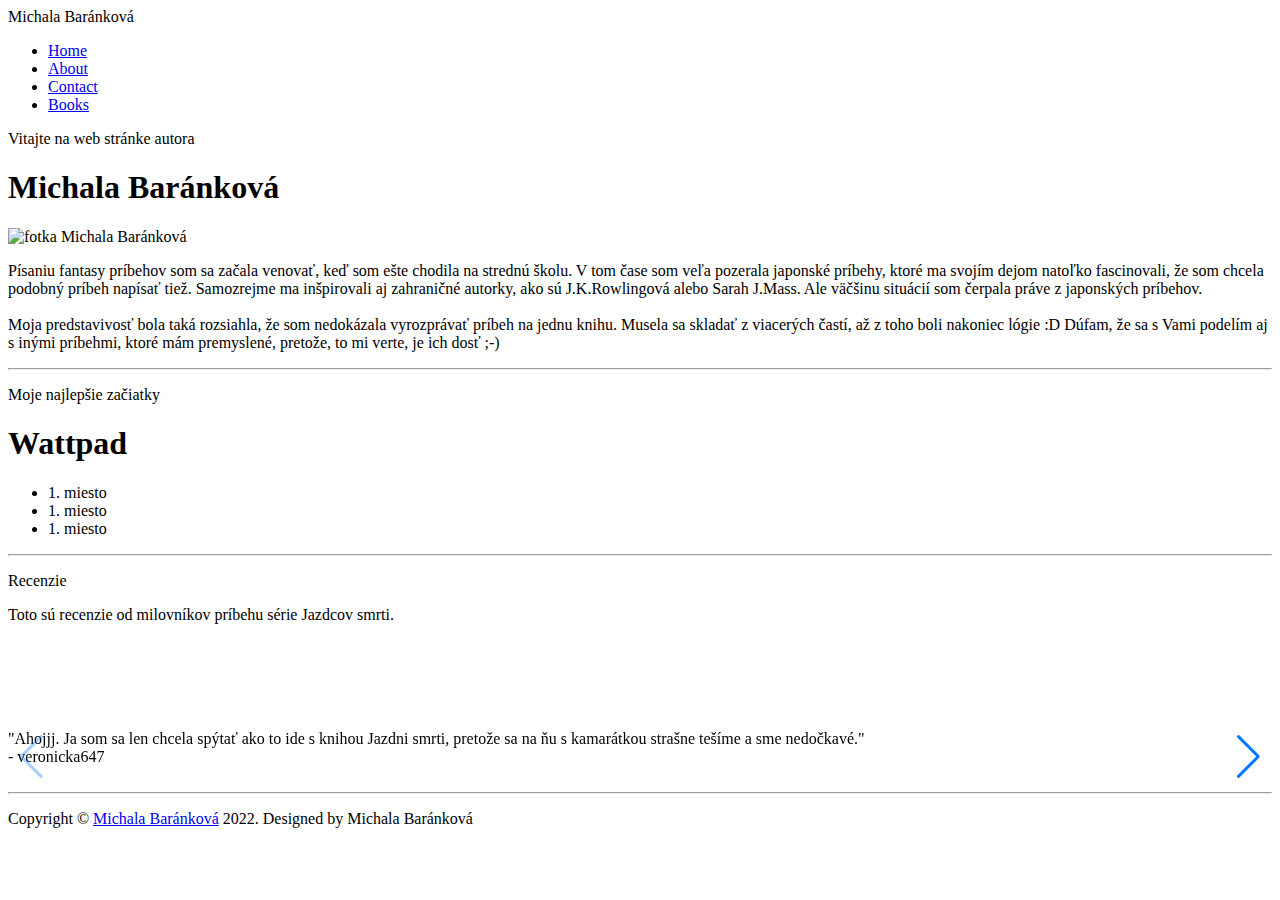
==== index.html @ b1ac7059 "Create index.html" ====
<!DOCTYPE html>
<html lang="en" dir="ltr">
<head>


    <meta charset="UTF-8">
    <title>Jazdci smrti - autorka série Baránková</title>
    <link href="https://fonts.googleapis.com/css2?family=Allura&family=Babylonica&family=Charm&family=Lavishly+Yours&family=Merienda&family=Ruthie&family=Tangerine&display=swap" rel="stylesheet"> 
    <meta name="viewport" content="width=device-width, initial-scale=1.0">
    <script src="https://unpkg.com/swiper/swiper-bundle.min.js"></script>
    <link rel="stylesheet" href="https://unpkg.com/swiper/swiper-bundle.min.css"/>
    <link rel="stylesheet" href="style.css">
    <script src="https://kit.fontawesome.com/430b36cec8.js"></script>
    <script src="https://code.jquery.com/jquery-3.6.0.js"></script>
    <script>
        $(document).ready(function(){
            $('#icon').click(function(){
                $('ul').toggleClass('show');
            });
        });
    </script>


</head>
<body>


    <nav>
        <label class="logo">Michala Baránková</label>
        <ul>
            <li><a class="active" href="index.html">Home</a></li>
            <li><a href="about.html">About</a></li>
            <li><a href="contact-page.html">Contact</a></li>
            <li><a href="books.html">Books</a></li>
        </ul>
        <label id="icon">
            <i class="fas fa-bars"></i>
        </label>
    </nav>
    <p class="vitajte">Vitajte na web stránke autora</p>
    <h1>Michala Baránková</h1>
    <div id="container">
        <img src="moja-fotka.jpg" alt="fotka Michala Baránková"/>
        <p class="text">
            Písaniu fantasy príbehov som sa začala venovať, 
            keď som ešte chodila na strednú školu. 
            V tom čase som veľa pozerala japonské príbehy, 
            ktoré ma svojím dejom natoľko 
            fascinovali, že som chcela podobný príbeh napísať tiež. 
            Samozrejme ma inšpirovali aj 
            zahraničné autorky, ako sú J.K.Rowlingová alebo Sarah J.Mass. 
            Ale väčšinu situácií som 
            čerpala práve z japonských príbehov. 
            <br> <br> Moja predstavivosť bola taká rozsiahla, že som nedokázala vyrozprávať 
            príbeh na jednu knihu. Musela sa skladať z viacerých častí, až z toho boli 
            nakoniec lógie :D Dúfam, že sa s Vami podelím aj s inými príbehmi, ktoré mám 
            premyslené, pretože, to mi verte, je ich dosť ;-)
        </p>
        </div>
        <hr>
        <p class="zaciatky">Moje najlepšie začiatky</p>
        <h1 class="wattpad">Wattpad</h1>
        <div class="ocenenie">
            <div class="hviezda">
                <i class="fa-regular fa-star"></i>
            </div>
            <ul>
                <li>1. miesto</li>
                <li>1. miesto</li>
                <li>1. miesto</li>
            </ul>
        </div>
        <hr>
            <p class="recenzie">Recenzie</p>
            <p class="recenzie_2">Toto sú recenzie od milovníkov príbehu série Jazdcov smrti.</p>
            <br>
            <br>
            <br>
            <br>
            <br>
            <div class="swiper mySwiper">
                <div class="swiper-wrapper">
                    <div class="swiper-slide">"Ahojjj. Ja som sa len chcela spýtať ako to ide s knihou Jazdni smrti, pretože sa na ňu s kamarátkou strašne tešíme a sme nedočkavé." <br>- veronicka647</div>
                    <div class="swiper-slide">"Fuuha, tak dúfam že na Jazdcov nezabudnem, ale ako by som mohla na taky úžasný príbeh zabudnúť, 
                        no v každom prípade gratulujem<br> že sa ti to splnilo, si úžasná autorka, a ešte Šťastné a Vesele Vianoce." <br>- nata894</div>
                    <div class="swiper-slide">"Milujem tento príbeh ❤️, nemôžem sa dočkať kedy bude v knižnej podobe." <br>- Sabinaqeen </div>
                    <div class="swiper-slide">"Som tak odvarená z tohto príbehu, že iba nad ním rozmýšľam a asi ho idem aj ešte raz prečítať naozaj milujem hoooooo." <br>- Bts_army_love_73</div>
                    <!-- <div class="swiper-slide">Slide 5</div>
                    <div class="swiper-slide">Slide 6</div>
                    <div class="swiper-slide">Slide 7</div>
                    <div class="swiper-slide">Slide 8</div>
                    <div class="swiper-slide">Slide 9</div> -->
                </div>
                <div class="swiper-button-next"></div>
                <div class="swiper-button-prev"></div>
                </div>

                <script>
                    var swiper = new Swiper(".mySwiper", {
                    navigation: {
                        nextEl: ".swiper-button-next",
                        prevEl: ".swiper-button-prev",
                    },
                    });
        </script>
        <hr>

        
    <div id="footer">
        <p class="copyright">
            Copyright &copy <a href="contact-page.html">Michala Baránková</a> 
            2022. Designed by Michala Baránková

        </p>
    </div>
<!-- <section></section> -->
</body>
</html>
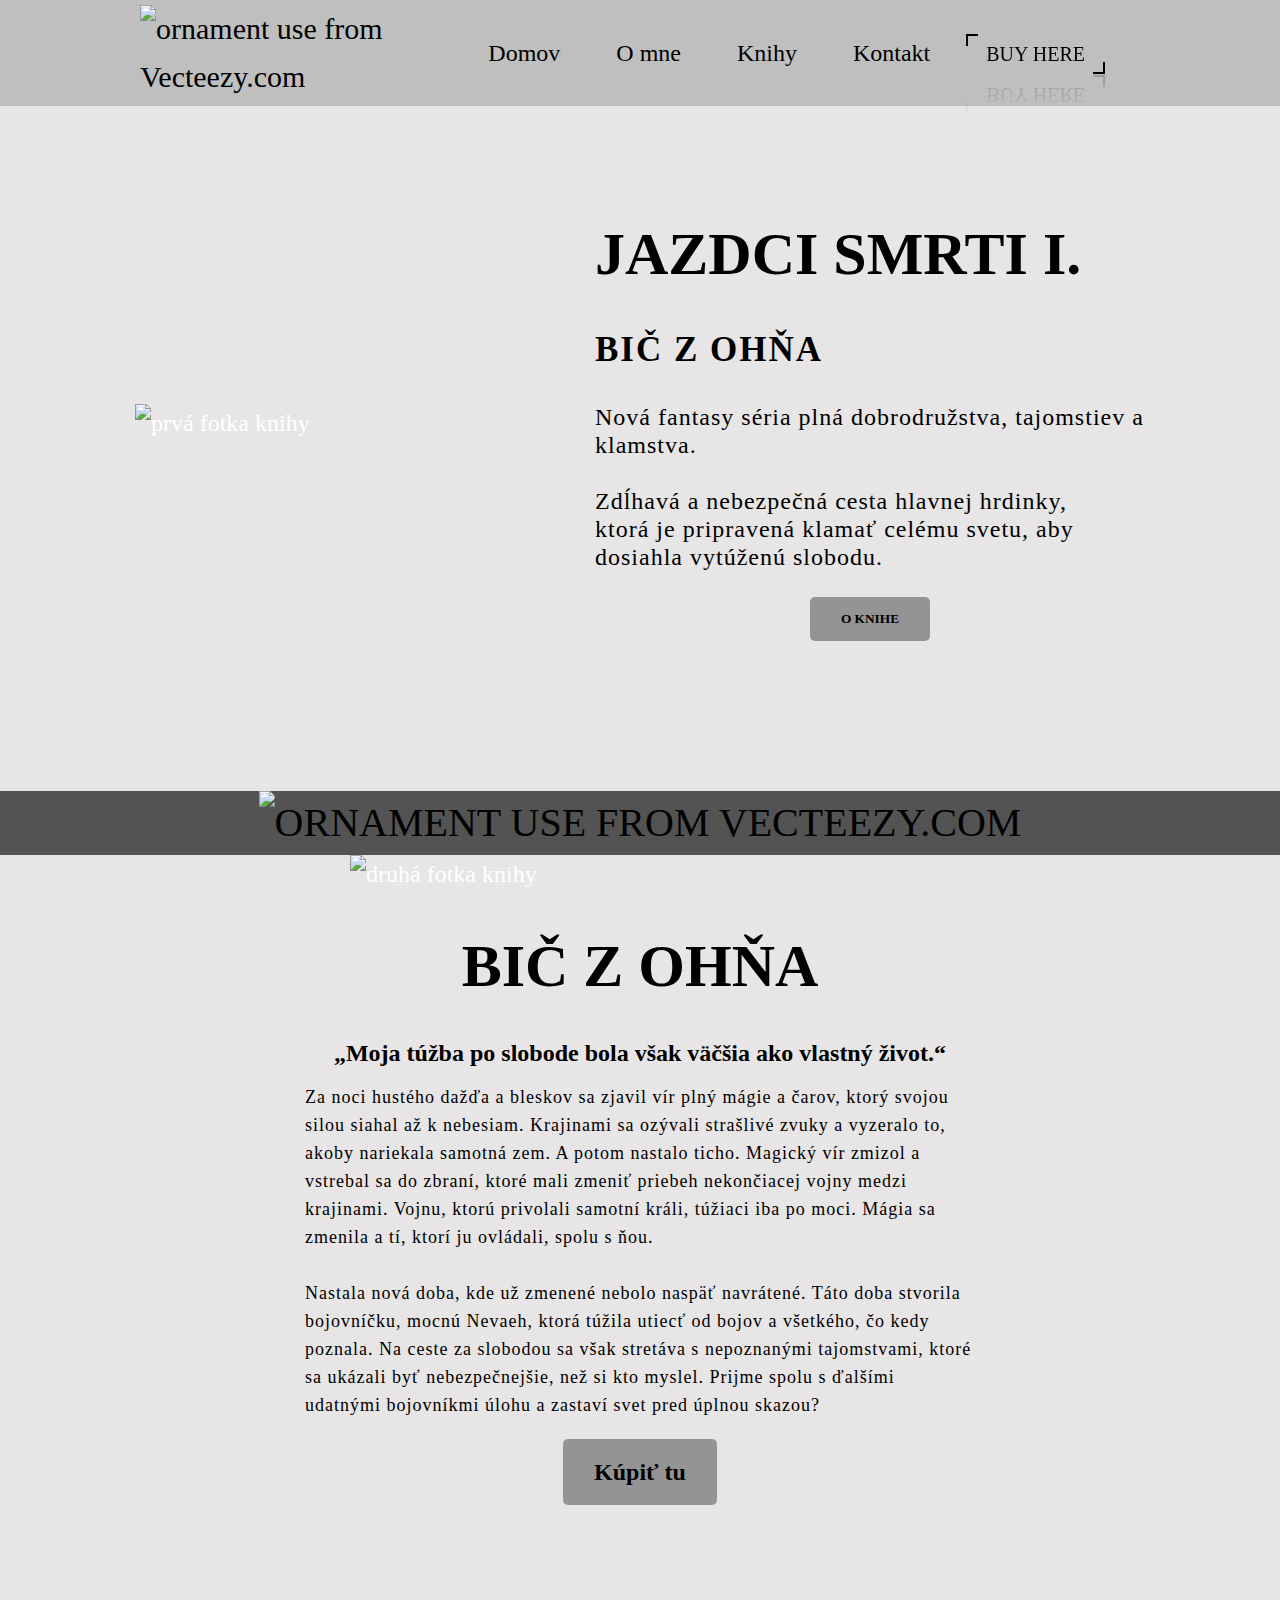
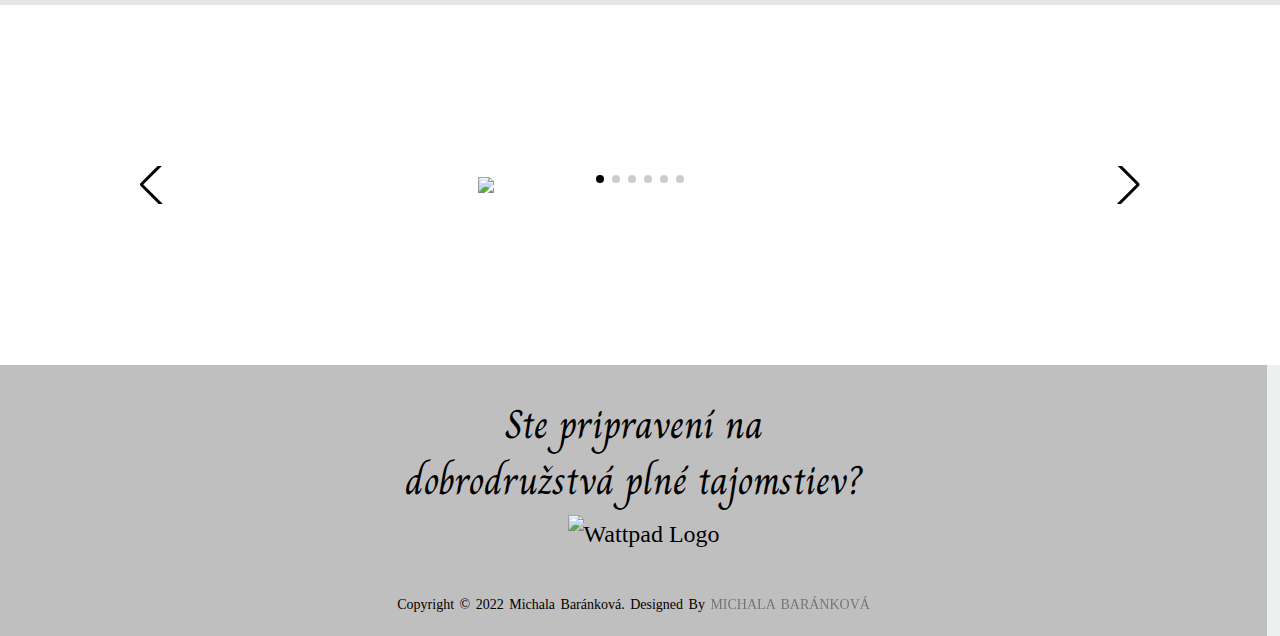
==== commit 15743a9b: "Update index.html" ====
--- a/index.html
+++ b/index.html
@@ -1,118 +1,186 @@
 <!DOCTYPE html>
-<html lang="en" dir="ltr">
+<html lang="en">
 <head>
-
-
     <meta charset="UTF-8">
-    <title>Jazdci smrti - autorka série Baránková</title>
-    <link href="https://fonts.googleapis.com/css2?family=Allura&family=Babylonica&family=Charm&family=Lavishly+Yours&family=Merienda&family=Ruthie&family=Tangerine&display=swap" rel="stylesheet"> 
+    <meta http-equiv="X-UA-Compatible" content="IE=edge">    
     <meta name="viewport" content="width=device-width, initial-scale=1.0">
-    <script src="https://unpkg.com/swiper/swiper-bundle.min.js"></script>
-    <link rel="stylesheet" href="https://unpkg.com/swiper/swiper-bundle.min.css"/>
-    <link rel="stylesheet" href="style.css">
+    <title>Autorka série Jazdci smrti - Baránková</title>
+    <link rel="stylesheet" href="styles.css">
+    <link rel="stylesheet" href="responsive.css">
+    <link rel="stylesheet" href="https://cdn.jsdelivr.net/npm/swiper@8/swiper-bundle.min.css"/>
+    <link href="https://fonts.googleapis.com/css2?family=Charm&family=Lavishly+Yours&display=swap" rel="stylesheet"> 
     <script src="https://kit.fontawesome.com/430b36cec8.js"></script>
-    <script src="https://code.jquery.com/jquery-3.6.0.js"></script>
-    <script>
-        $(document).ready(function(){
-            $('#icon').click(function(){
-                $('ul').toggleClass('show');
-            });
-        });
-    </script>
-
-
+    <script>   
+        function welcome() {   
+            window.open("https://www.martinus.sk/?uItem=1751211");  
+        }function wattpad() {
+            window.open("https://www.wattpad.com/user/Zmokrk");
+        }function instagram() {
+            window.open("https://www.instagram.com/michala.barankova_autor/");
+        }function martinus() {
+            window.open("https://www.martinus.sk/?uItem=1751211");
+        }function uniknihy() {
+            window.open("https://www.uniknihy.sk/produkt/jazdci-smrti-i-bic-z-ohna/");
+        }function gorila() {
+            window.open("https://www.gorila.sk/detail/1751211/Jazdci-smrti-I-Bic-z-ohna");
+        }function bux() {
+            window.open("https://www.bux.sk/knihy/688907-jazdci-smrti-i-bic-z-ohna.html");
+        }function mojeknihy() {
+            window.open("https://moje-knihy.sk/produkt/jazdci-smrti-i-bic-z-ohna/");
+        }function oknihe () {
+            window.open("bic-z-ohna.html")
+        }
+    </script>   
 </head>
 <body>
+    <!-- toto je nav bar - hlavné menu hore na stránke -->
+    <header>
+        <nav>
+            <div class="logo">
+                <img src="logo.jpg" alt="ornament use from Vecteezy.com">
+            </div>
+            <ul class="menu">
+                <li><a href="index.html">Domov</a></li>
+                <li><a href="about.html">O mne</a></li>
+                <li><a href="books.html">Knihy</a>
+                    <ul class="submenu">
+                        <li><a href="jazdci-smrti.html">Jazdci smrti</a>
+                            <ul class="submenu2">
+                                <li><a href="bic-z-ohna.html">Bič z ohňa</a></li>
+                                <!-- <li><a href="#">Luk zničenia</a></li>
+                                <li><a href="#">Štít krutosti</a></li>
+                                <li><a href="#">Meč smrti</a></li>
+                                <li><a href="#">Piaty jazdec</a></li>
+                                <li><a href="#">Nástroje moci</a></li> -->
+                            </ul>
+                        </li>
+                        <!-- <li><a href="#">Nenávidená zradkyňa</a>
+                            <ul class="submenu2">
+                                <li><a href="#">Aldsea</a></li>
+                                <li><a href="#">Dohoda</a></li>
+                                <li><a href="#">Sľub</a></li>
+                                <li><a href="#">Spojenectvo</a></li>
+                            </ul>
+                        </li> -->
+                    </ul>
+                </li>
+                <li><a href="contact.html">Kontakt</a></li>
+            <span class="btn" type="button" onClick="welcome()"><a class="active" href="#">BUY HERE</a>
+            </span>  
+        </ul>
+    </nav>
+    </header>
+    <!-- tu začína prvá časť body, prvá fotka -->
 
+    <section class="about">
+        <div class="main">
+            <img src="hlavne.jpg" alt="prvá fotka knihy">
+            <div class="about-text">
+                <h2>JAZDCI SMRTI I.</h2>
+                <h5>Bič z ohňa</h5>
+                <p>
+                    Nová fantasy séria plná dobrodružstva, tajomstiev a klamstva.
+                    <br><br>Zdĺhavá a nebezpečná cesta hlavnej hrdinky,
+                    <br>ktorá je pripravená klamať celému svetu, aby dosiahla vytúženú slobodu. 
+                </p>
+                <div class="kniha">
+                    <button class="button" onClick="oknihe()">O KNIHE</button>
+                </div>
+            </div>
+        </div>
+    </section>
 
-    <nav>
-        <label class="logo">Michala Baránková</label>
-        <ul>
-            <li><a class="active" href="index.html">Home</a></li>
-            <li><a href="about.html">About</a></li>
-            <li><a href="contact-page.html">Contact</a></li>
-            <li><a href="books.html">Books</a></li>
-        </ul>
-        <label id="icon">
-            <i class="fas fa-bars"></i>
-        </label>
-    </nav>
-    <p class="vitajte">Vitajte na web stránke autora</p>
-    <h1>Michala Baránková</h1>
-    <div id="container">
-        <img src="moja-fotka.jpg" alt="fotka Michala Baránková"/>
-        <p class="text">
-            Písaniu fantasy príbehov som sa začala venovať, 
-            keď som ešte chodila na strednú školu. 
-            V tom čase som veľa pozerala japonské príbehy, 
-            ktoré ma svojím dejom natoľko 
-            fascinovali, že som chcela podobný príbeh napísať tiež. 
-            Samozrejme ma inšpirovali aj 
-            zahraničné autorky, ako sú J.K.Rowlingová alebo Sarah J.Mass. 
-            Ale väčšinu situácií som 
-            čerpala práve z japonských príbehov. 
-            <br> <br> Moja predstavivosť bola taká rozsiahla, že som nedokázala vyrozprávať 
-            príbeh na jednu knihu. Musela sa skladať z viacerých častí, až z toho boli 
-            nakoniec lógie :D Dúfam, že sa s Vami podelím aj s inými príbehmi, ktoré mám 
-            premyslené, pretože, to mi verte, je ich dosť ;-)
-        </p>
+    <!--tu začína druhý obrázok na hlavnej stránke pod prvým-->
+
+    <section class="druhe" id="druhe">
+        <div class="heading">
+            <img src="novinka.jpg" alt="ornament use from Vecteezy.com">
         </div>
-        <hr>
-        <p class="zaciatky">Moje najlepšie začiatky</p>
-        <h1 class="wattpad">Wattpad</h1>
-        <div class="ocenenie">
-            <div class="hviezda">
-                <i class="fa-regular fa-star"></i>
+        <!-- <h1 class="heading"><span>NOVINKA</span></h1> -->
+        <div class="row">
+            <div class="image2">
+                <img src="fotka.jpg" alt="druhá fotka knihy" align= "right">
             </div>
-            <ul>
-                <li>1. miesto</li>
-                <li>1. miesto</li>
-                <li>1. miesto</li>
+        </div>
+        <div class="content">
+            <h3>Bič z ohňa</h3>
+            <h4>„Moja túžba po slobode bola však väčšia ako vlastný život.“</h4>
+            <p>Za noci hustého dažďa a bleskov sa zjavil 
+                vír plný mágie a čarov, 
+                ktorý svojou silou siahal až k nebesiam. Krajinami sa 
+                ozývali strašlivé zvuky a vyzeralo to, 
+                akoby nariekala samotná zem. A potom nastalo ticho. 
+                Magický vír zmizol a vstrebal sa do zbraní, ktoré mali 
+                zmeniť priebeh nekončiacej vojny medzi krajinami. 
+                Vojnu, ktorú privolali samotní králi, túžiaci iba po moci. 
+                Mágia sa zmenila a tí, ktorí ju ovládali, spolu s ňou. 
+                <br><br>Nastala nová doba, kde už zmenené nebolo naspäť navrátené. 
+                Táto doba stvorila bojovníčku, mocnú Nevaeh, 
+                ktorá túžila utiecť od bojov a všetkého, čo kedy poznala. 
+                Na ceste za slobodou sa však stretáva s nepoznanými tajomstvami, 
+                ktoré sa ukázali byť nebezpečnejšie, než si kto myslel. 
+                Prijme spolu s ďalšími udatnými bojovníkmi úlohu a 
+                zastaví svet pred úplnou skazou?
+            </p>
+            <a href="#" class="button" onClick="welcome()">Kúpiť tu</a>
+        </div>
+    </section>
+
+<!-- tu sa začína tretia časť, kde budú logá firiem -->
+<div class="container">
+    <div class="swiper">
+        <div class="swiper-wrapper">
+        <div class="swiper-slide" onClick="gorila()"><img src="gorila.jpg"></div>
+        <div class="swiper-slide" onClick="martinus()"><img src="martinus.jpg"></div>
+        <div class="swiper-slide" onClick="bux()"><img src="bux.jpg"></div>
+        <div class="swiper-slide"><img src="ibookstore.jpg"></div>
+        <div class="swiper-slide" onClick="mojeknihy()"><img src="moje-knihy.jpg"></div>
+        <div class="swiper-slide" onClick="uniknihy()"><img src="uniknihy.jpg"></div>
+        </div>
+        <div class="swiper-pagination"></div>
+        <div class="swiper-button-prev"></div>
+        <div class="swiper-button-next"></div>
+    </div>
+</div>
+
+<script src="https://cdn.jsdelivr.net/npm/swiper@8/swiper-bundle.min.js"></script>
+
+<script>
+    const swiper = new Swiper('.swiper', {
+        autoplay: {
+            delay: 3000,
+            disableOnInteraction: false,
+        },
+        loop: true,
+        pagination: {
+            el: '.swiper-pagination',
+            clickable: true,
+        },
+        navigation: {
+            nextEl: '.swiper-button-next',
+            prevEl: '.swiper-button-prev',
+        },
+    });
+</script>
+
+<!-- tu sa začína footer -->
+    <footer>
+        <div class="footer-content">
+                    
+            <p>Ste pripravení na <br><br>dobrodružstvá plné tajomstiev?</p>
+            <ul class="socials">
+                <!-- <li><a href="#"><i class="fa fa-facebook"></i></a></li>
+                <li><a href="#"><i class="fa fa-twitter"></i></a></li>
+                <li><a href="#"><i class="fa fa-youtube"></i></a></li> -->
+                <!-- <li><a href="#"><i class="fa fa-google-plus"></i></a></li> -->
+                <li><a href="#" onClick="instagram()"><i class="fa fa-instagram"></i></a></li>
+                <li><a href="#" onClick="wattpad()"><img src="wattpad.png" alt="Wattpad Logo"/></a></li>
             </ul>
         </div>
-        <hr>
-            <p class="recenzie">Recenzie</p>
-            <p class="recenzie_2">Toto sú recenzie od milovníkov príbehu série Jazdcov smrti.</p>
-            <br>
-            <br>
-            <br>
-            <br>
-            <br>
-            <div class="swiper mySwiper">
-                <div class="swiper-wrapper">
-                    <div class="swiper-slide">"Ahojjj. Ja som sa len chcela spýtať ako to ide s knihou Jazdni smrti, pretože sa na ňu s kamarátkou strašne tešíme a sme nedočkavé." <br>- veronicka647</div>
-                    <div class="swiper-slide">"Fuuha, tak dúfam že na Jazdcov nezabudnem, ale ako by som mohla na taky úžasný príbeh zabudnúť, 
-                        no v každom prípade gratulujem<br> že sa ti to splnilo, si úžasná autorka, a ešte Šťastné a Vesele Vianoce." <br>- nata894</div>
-                    <div class="swiper-slide">"Milujem tento príbeh ❤️, nemôžem sa dočkať kedy bude v knižnej podobe." <br>- Sabinaqeen </div>
-                    <div class="swiper-slide">"Som tak odvarená z tohto príbehu, že iba nad ním rozmýšľam a asi ho idem aj ešte raz prečítať naozaj milujem hoooooo." <br>- Bts_army_love_73</div>
-                    <!-- <div class="swiper-slide">Slide 5</div>
-                    <div class="swiper-slide">Slide 6</div>
-                    <div class="swiper-slide">Slide 7</div>
-                    <div class="swiper-slide">Slide 8</div>
-                    <div class="swiper-slide">Slide 9</div> -->
-                </div>
-                <div class="swiper-button-next"></div>
-                <div class="swiper-button-prev"></div>
-                </div>
+        <div class="footer-bottom">
+            <p>copyright &copy; 2022 Michala Baránková. designed by <span>Michala Baránková</span></p>
+        </div>
+    </footer>
 
-                <script>
-                    var swiper = new Swiper(".mySwiper", {
-                    navigation: {
-                        nextEl: ".swiper-button-next",
-                        prevEl: ".swiper-button-prev",
-                    },
-                    });
-        </script>
-        <hr>
-
-        
-    <div id="footer">
-        <p class="copyright">
-            Copyright &copy <a href="contact-page.html">Michala Baránková</a> 
-            2022. Designed by Michala Baránková
-
-        </p>
-    </div>
-<!-- <section></section> -->
 </body>
 </html>
--- a/styles.css
+++ b/styles.css
@@ -0,0 +1,610 @@
+* {
+    margin: 0;
+    padding: 0;
+    box-sizing: border-box;
+}
+
+html,
+body {
+    height: 100%;
+    font-family: Garamond;
+}
+
+ul {
+    list-style: none;
+}
+
+body {
+    font-size: 24px;
+    line-height: 1.6;
+    background-color: #ecf0f1;
+    color: rgb(255, 255, 255);
+    font-family: Garamond;
+}
+
+header {
+    background-color: #c0bfbf;
+    padding: 5px 0;
+}
+
+nav {
+    max-width: 1000px;
+    margin: 0 auto;
+    display: flex;
+    justify-content: space-between;
+    align-items: center;
+    flex-direction: row;
+}
+
+.logo {
+    font-size: 30px;
+    color: rgb(0, 0, 0);
+    font-weight: 200;
+    font-family: Garamond;
+    margin-left: -150px;
+}
+
+.menu>li,
+.menu>a {
+    display: inline-block;
+}
+
+.menu li {
+    position: relative;
+}
+
+.menu a {
+    text-decoration: none;
+    color: rgb(0, 0, 0);
+    display: block;
+    padding: 1px 20px;
+    margin: 8px;
+    transition: background-color .22s ease, color .22s ease;
+}
+
+.menu a:hover {
+    /*background-color: rgb(221, 208, 208);*/
+    color: rgb(0, 0, 0);
+    border-radius: 5px;
+    border: 1px solid rgb(0, 0, 0);
+}
+
+.submenu {
+    position: absolute;
+    background-color: #c0bfbf;
+    width: 170px;
+    left: 0;
+    display: none;
+    border-radius: 5px;
+    border: 5px transparent;
+}
+
+.submenu2 {
+    position: absolute;
+    left: 100%;
+    width: 170px;
+    top: 0;
+    background-color: #c0bfbf;
+    display: none;
+    border-radius: 5px;
+
+}
+
+.menu li:hover>.submenu {
+    display: block;
+    animation: slideup .3s ease;
+}
+
+.menu li:hover>.submenu2 {
+    display: block;
+    animation: slideleft .3s ease;
+}
+
+@keyframes slideup {
+    0% {
+        opacity: 0;
+        transform: translateY(18px);
+    }
+
+    100% {
+        opacity: 1;
+        transform: none;
+    }
+}
+
+@keyframes slideleft {
+    0% {
+        opacity: 0;
+        transform: translateX(18px);
+    }
+
+    100% {
+        opacity: 1;
+        transform: none;
+    }
+}
+
+.btn {
+    position: absolute;
+}
+
+.btn a {
+    padding: 4px 20px;
+    margin: 0, 0, 10px;
+    color: #000000;
+    text-decoration: none;
+    text-transform: uppercase;
+    font-size: 20px;
+    overflow: hidden;
+    /* skryje čiary, ktoré vychádzajú z rámika*/
+    transition: 0.1s;
+    -webkit-box-reflect: below 1px linear-gradient(transparent, #0003);
+}
+
+.btn a:nth-child(1) {
+    filter: hue-rotate(115deg);
+}
+
+.btn a:nth-child(3) {
+    filter: hue-rotate(270deg);
+}
+
+.btn a:hover {
+    background: #949494;
+    color: rgb(0, 0, 0);
+    box-shadow: 0 0 50px #000000;
+    transition-delay: 0.4s;
+    border: none;
+}
+
+.btn a:before {
+    content: '';
+    position: absolute;
+    top: 0;
+    left: 0;
+    width: 10px;
+    height: 10px;
+    border-top: 2px solid #000000;
+    border-left: 2px solid #000000;
+    transition: 0.4s;
+    transition-delay: 0.2s;
+}
+
+.btn a:hover:before {
+    width: 100%;
+    height: 100%;
+    transition-delay: 0s;
+}
+
+.btn a:after {
+    content: '';
+    position: absolute;
+    bottom: 0;
+    right: 0;
+    width: 10px;
+    height: 10px;
+    border-bottom: 2px solid #000000;
+    border-right: 2px solid #000000;
+    transition: 0.4s;
+    transition-delay: 0.2s;
+}
+
+.btn a:hover:after {
+    width: 100%;
+    height: 100%;
+    transition-delay: 0s;
+}
+
+.btn a:last-child {
+    border: none;
+}
+
+/* pre mobily */
+
+
+
+
+
+/* tu začína hlavná časť stránky */
+
+
+.about {
+    width: 100%;
+    padding: 100px 0px;
+    background-color: rgb(231, 229, 229);
+}
+
+.about img {
+    height: auto;
+    width: 340px;
+}
+
+.about-text {
+    width: 550px;
+}
+
+.main {
+    width: 1130px;
+    max-width: 95%;
+    margin: 0 auto;
+    display: flex;
+    align-items: center;
+    justify-content: space-around;
+}
+
+.about-text h2 {
+    color: rgb(0, 0, 0);
+    font-size: 60px;
+    text-transform: uppercase;
+    margin-bottom: 20px;
+    max-width: 95%;
+}
+
+.about-text h5 {
+    color: rgb(0, 0, 0);
+    letter-spacing: 2px;
+    font-size: 35px;
+    margin-bottom: 25px;
+    text-transform: uppercase;
+}
+
+.about-text p {
+    color: rgb(0, 0, 0);
+    letter-spacing: 1px;
+    line-height: 28px;
+    font-size: 24px;
+    margin-bottom: 25px;
+    text-align: start;
+}
+
+.kniha {
+    text-align: center;
+}
+
+.button {
+    background-color: #949494;
+    color: rgb(0, 0, 0);
+    font-family: Garamond;
+    text-decoration: none;
+    border: 1px solid transparent;
+    font-weight: bold;
+    padding: 13px 30px;
+    border-radius: 5px;
+    transition: .4s;
+    display: flexbox;
+    /* display:flex ma byt */
+}
+
+.button:hover {
+    background-color: transparent;
+    border: 2px solid #000000;
+    cursor: pointer;
+}
+
+/* tu sa začína 2 časť hlavnej stranky */
+
+.druhe {
+    width: 100%;
+    padding: 100px 0;
+    background-color: rgb(231, 229, 229);
+}
+
+.druhe img {
+    width: 580px;
+    height: auto;
+}
+
+
+
+
+.heading {
+    text-align: center;
+    color: #000000;
+    background-color: #535353;
+    text-transform: uppercase;
+
+    font-size: 40px;
+}
+
+.content {
+    width: 750px;
+    max-width: 75%;
+    padding-top: 25px;
+    padding-left: 0;
+    margin: 0 auto;
+}
+
+.content h3 {
+    color: #000000;
+    font-size: 60px;
+    text-transform: uppercase;
+    margin-bottom: 20px;
+}
+
+.content h4 {
+    font-family: Monotype Corsiva;
+    font-size: 24px;
+    margin-bottom: 10px;
+    color: #000000;
+}
+
+.content p {
+    color: rgb(0, 0, 0);
+    letter-spacing: 1px;
+    line-height: 28px;
+    font-size: 18px;
+    margin-bottom: 50px;
+    text-align: start;
+    margin-right: -250px;
+}
+
+/* toto je časť s logami vydavateľstiev*/
+
+.container {
+    width: 100%;
+    height: 40vh;
+    background: white;
+    display: flex;
+    align-items: center;
+    justify-content: center;
+}
+
+.swiper {
+    width: 80%;
+    height: fit-content;
+}
+
+.swiper-wrapper .swiper-slide {
+    padding-left: 350px;
+}
+
+.swiper-slide img {
+    width: 500px;
+    align-items: center;
+}
+
+.swiper .swiper-button-prev,
+.swiper .swiper-button-next {
+    color: rgb(0, 0, 0);
+}
+
+.swiper .swiper-pagination-bullet-active {
+    background: rgb(0, 0, 0);
+}
+
+/* toto je časť, kde je footer */
+
+footer {
+    position: relative;
+    bottom: 0;
+    left: 0;
+    right: 0;
+    background: #c0bfbf;
+    height: auto;
+    width: 99vw;
+    font-family: Garamond;
+    padding-top: 40px;
+    color: rgb(0, 0, 0);
+}
+
+.footer-content {
+    display: flex;
+    align-items: center;
+    justify-content: center;
+    flex-direction: column;
+    text-align: center;
+}
+
+.footer-content p {
+    max-width: 500px;
+    margin: 5px auto;
+    line-height: 28px;
+    font-size: 40px;
+    font-family: Charm;
+}
+
+.socials {
+    list-style: none;
+    display: flex;
+    align-items: center;
+    justify-content: center;
+    margin: 1rem 0 20px 0;
+}
+
+.socials li {
+    margin: 0 10px;
+}
+
+.socials a {
+    text-decoration: none;
+    color: rgb(0, 0, 0);
+}
+
+.socials a i {
+    font-size: 2.1rem;
+    transition: color .4s ease;
+}
+
+.socials a:hover i {
+    color: rgb(171, 171, 192);
+}
+
+.socials img {
+    width: 90px;
+}
+
+.footer-bottom {
+    background: #c0bfbf;
+    width: 99vw;
+    padding: 20px 0;
+    text-align: center;
+}
+
+.footer-bottom p {
+    font-size: 14px;
+    word-spacing: 2px;
+    text-transform: capitalize;
+}
+
+.footer-bottom span {
+    text-transform: uppercase;
+    opacity: .4;
+    font-weight: 200;
+}
+
+
+
+
+
+
+/* toto je časť, aby fungoval web aj na mobiloch */
+
+/* ****************************************MEDIA QUERIES SECTION ********************************************** */
+@media screen and (max-width: 1632px) {
+    .logo a {
+        left: 0;
+        top: 0;
+        width: 100%;
+        text-align: center;
+        justify-content: center;
+    }
+
+    .logo {
+        margin-left: 0;
+    }
+
+
+}
+
+
+@media screen and (max-width: 1325px) {
+    ul.menu {
+        display: flex;
+        width: 100%;
+        justify-content: center;
+        flex-wrap: nowrap;
+    }
+
+    ul.menu>li,
+    ul.menu a {
+        white-space: nowrap;
+    }
+
+    .btn {
+        position: relative;
+        top: 1.5px;
+    }
+
+    .about img,
+    .about-text {
+        margin: 0 auto;
+    }
+
+    .main {
+        justify-content: space-between;
+        flex-wrap: wrap;
+    }
+
+    .about {
+        padding-bottom: 50px;
+    }
+
+
+    .about-text h2 {
+        white-space: nowrap;
+    }
+
+    .content p {
+        margin: 0 auto;
+        padding-bottom: 20px;
+    }
+
+    .content h3,
+    .content h4 {
+        white-space: nowrap;
+    }
+
+    .content:not(.kniha) {
+        display: flex;
+        flex-direction: column;
+        justify-content: center;
+        align-items: center;
+    }
+
+    .content {
+        padding-left: 40px;
+        padding-right: 40px;
+    }
+
+    .image2 {
+        margin: 0 auto;
+        width: 580px;
+        position: relative;
+    }
+}
+
+@media screen and (max-width: 1150px) {
+    nav {
+        display: flex;
+        flex-direction: column;
+    }
+
+
+
+}
+
+@media screen and (max-width: 580px) {
+    .druhe img {
+        max-width: 100%;
+    }
+
+    .content {
+        margin-left: 0;
+        margin-right: 0;
+        width: 100%;
+        max-width: 100%;
+    }
+
+    .content h3,
+    .content h4 {
+        text-align: center;
+    }
+}
+
+
+@media screen and (max-width: 550px) {
+    .content h4 {
+        font-size: 20px;
+        line-height: 1.4;
+        white-space: inherit;
+    }
+}
+
+@media screen and (max-width: 500px) {
+
+    .about-text,
+    .about-text h2,
+    .content h3,
+    .content h4 {
+        width: 95%;
+        line-height: 60px;
+    }
+
+    .about-text>h2,
+    .about-text>h5,
+    .content h3 {
+        font-size: 30px;
+    }
+
+    .content h4 {
+        font-size: 18px;
+        display: inline-block;
+    }
+
+
+
+    .about-text {
+        display: block;
+        text-align: center;
+    }
+}
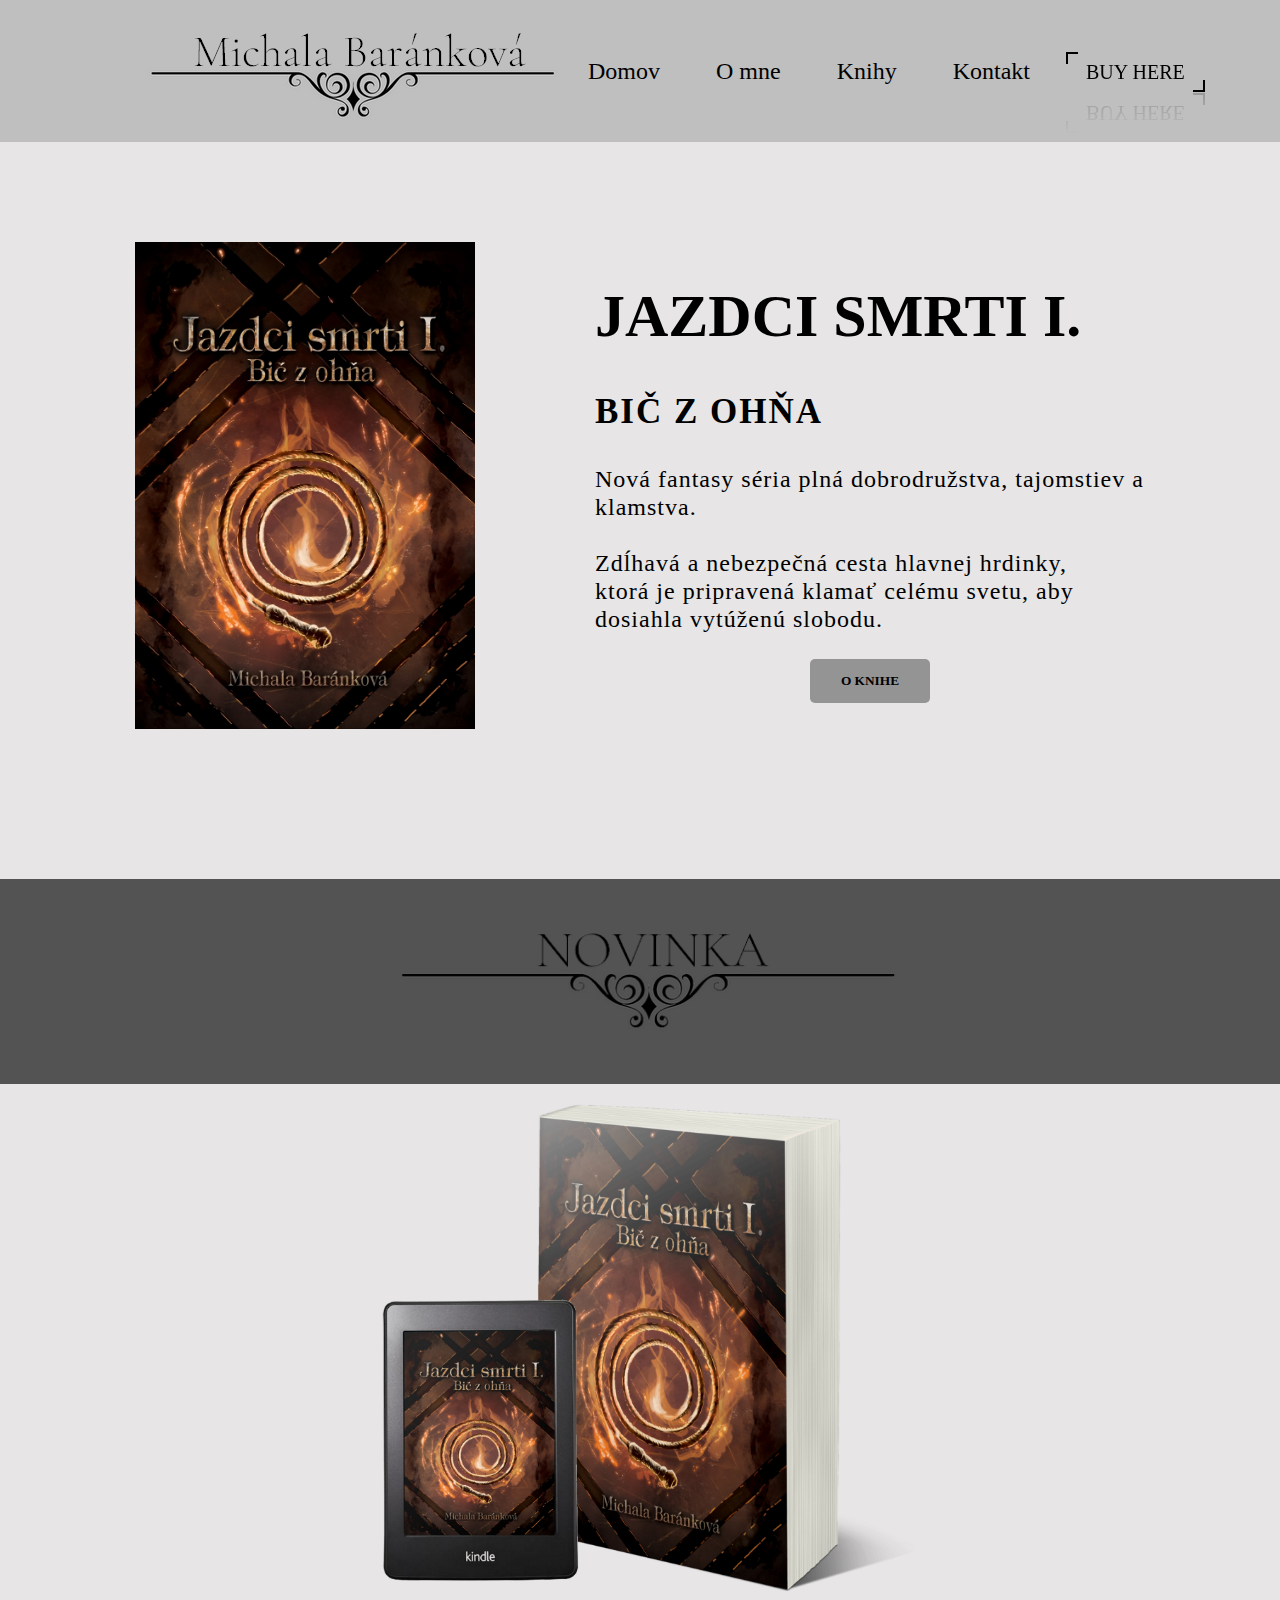
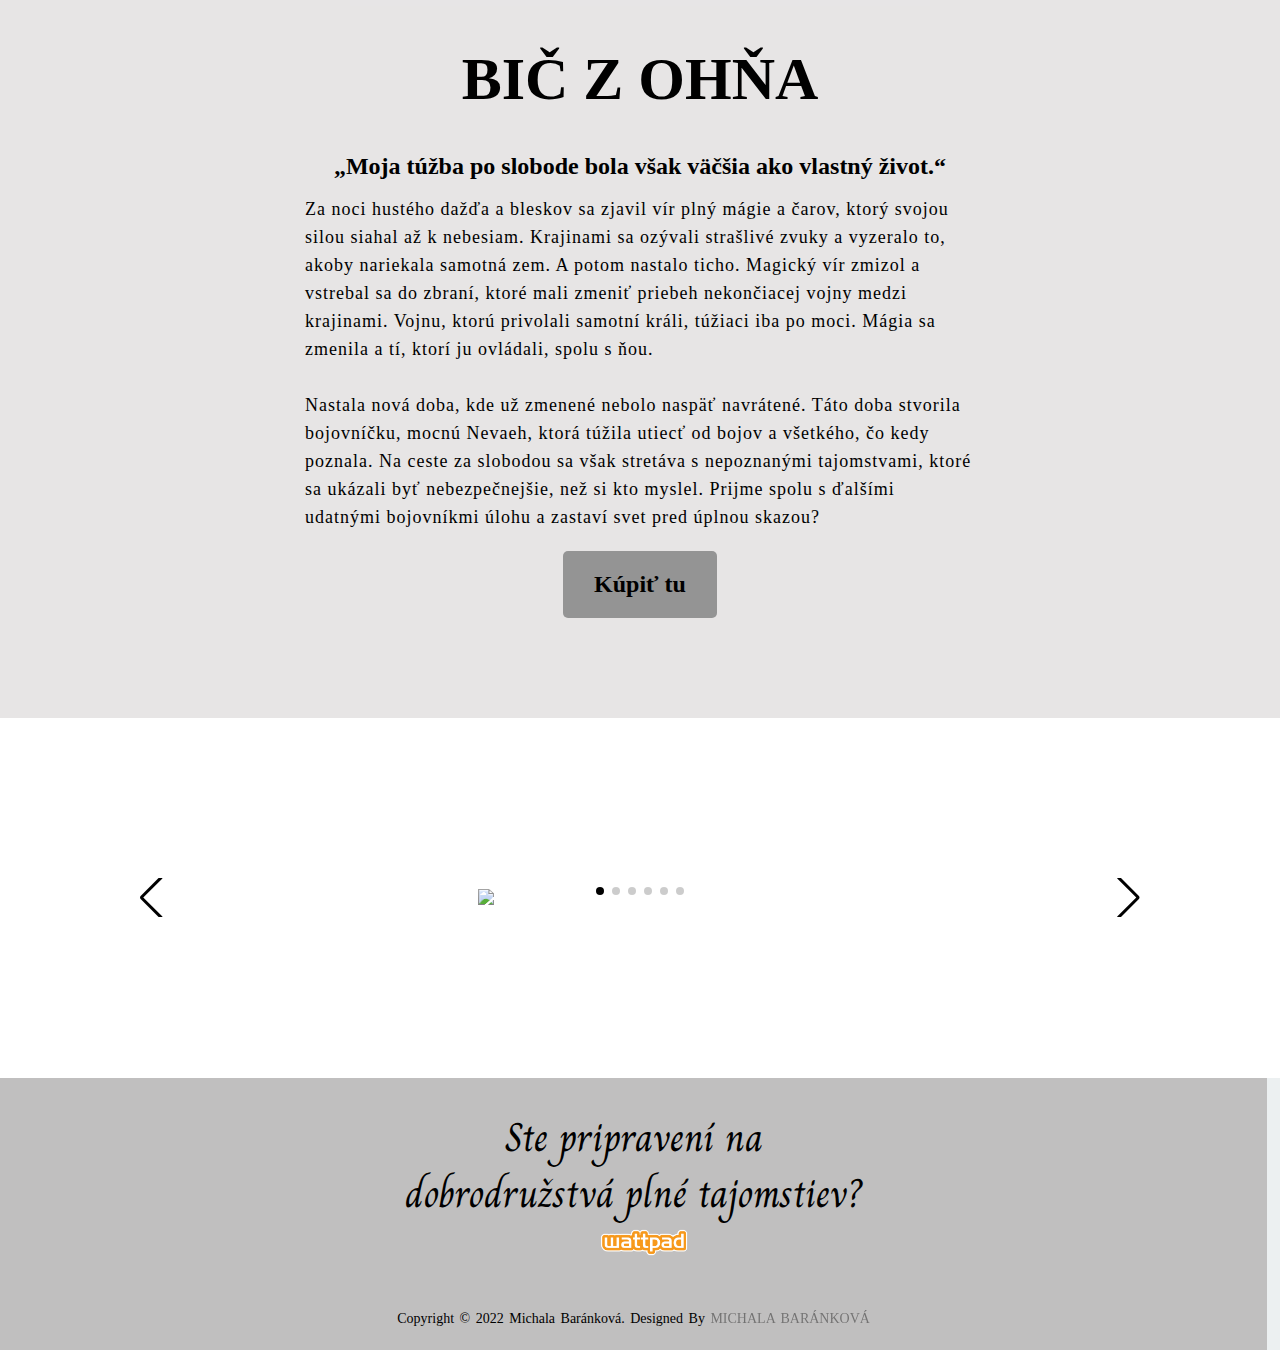
==== commit 97fc1d00: "Update index.html" ====
--- a/index.html
+++ b/index.html
@@ -184,3 +184,4 @@
 
 </body>
 </html>
+
--- a/styles.css
+++ b/styles.css
@@ -608,3 +608,4 @@
         text-align: center;
     }
 }
+
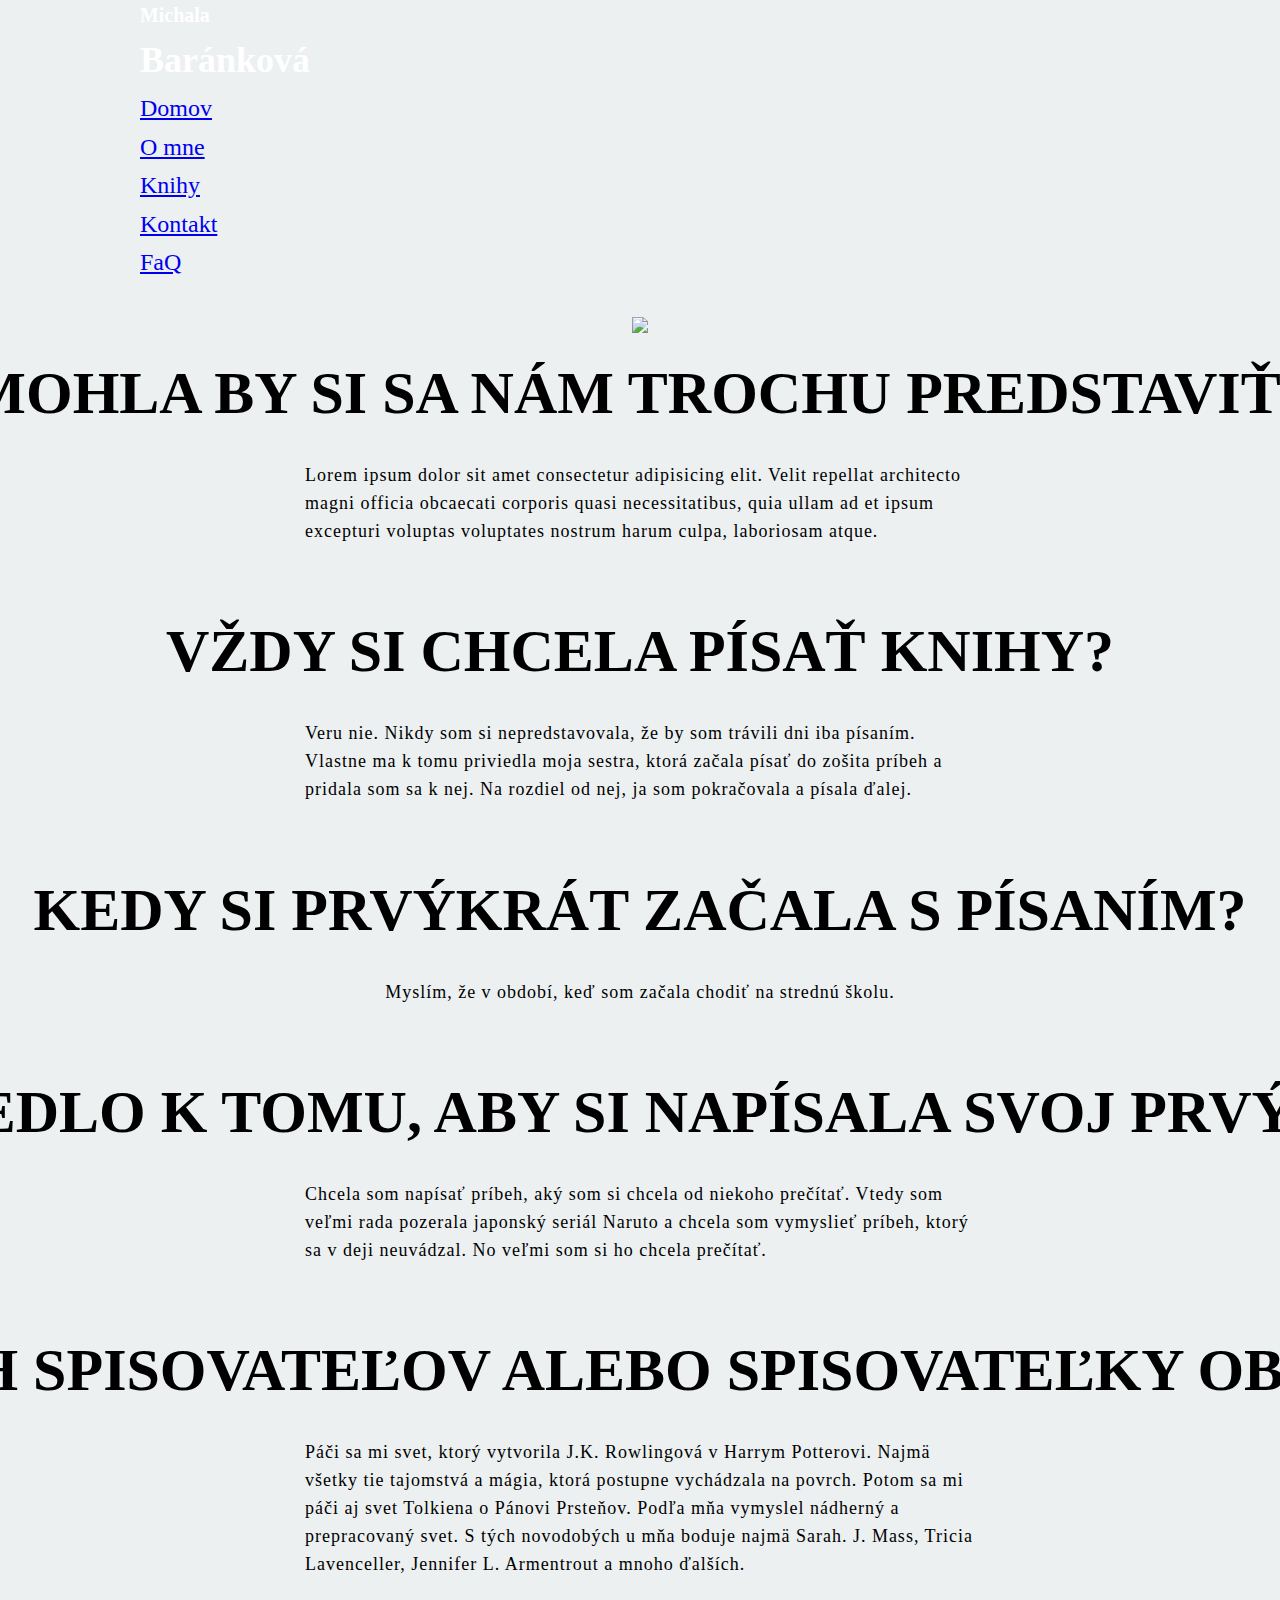
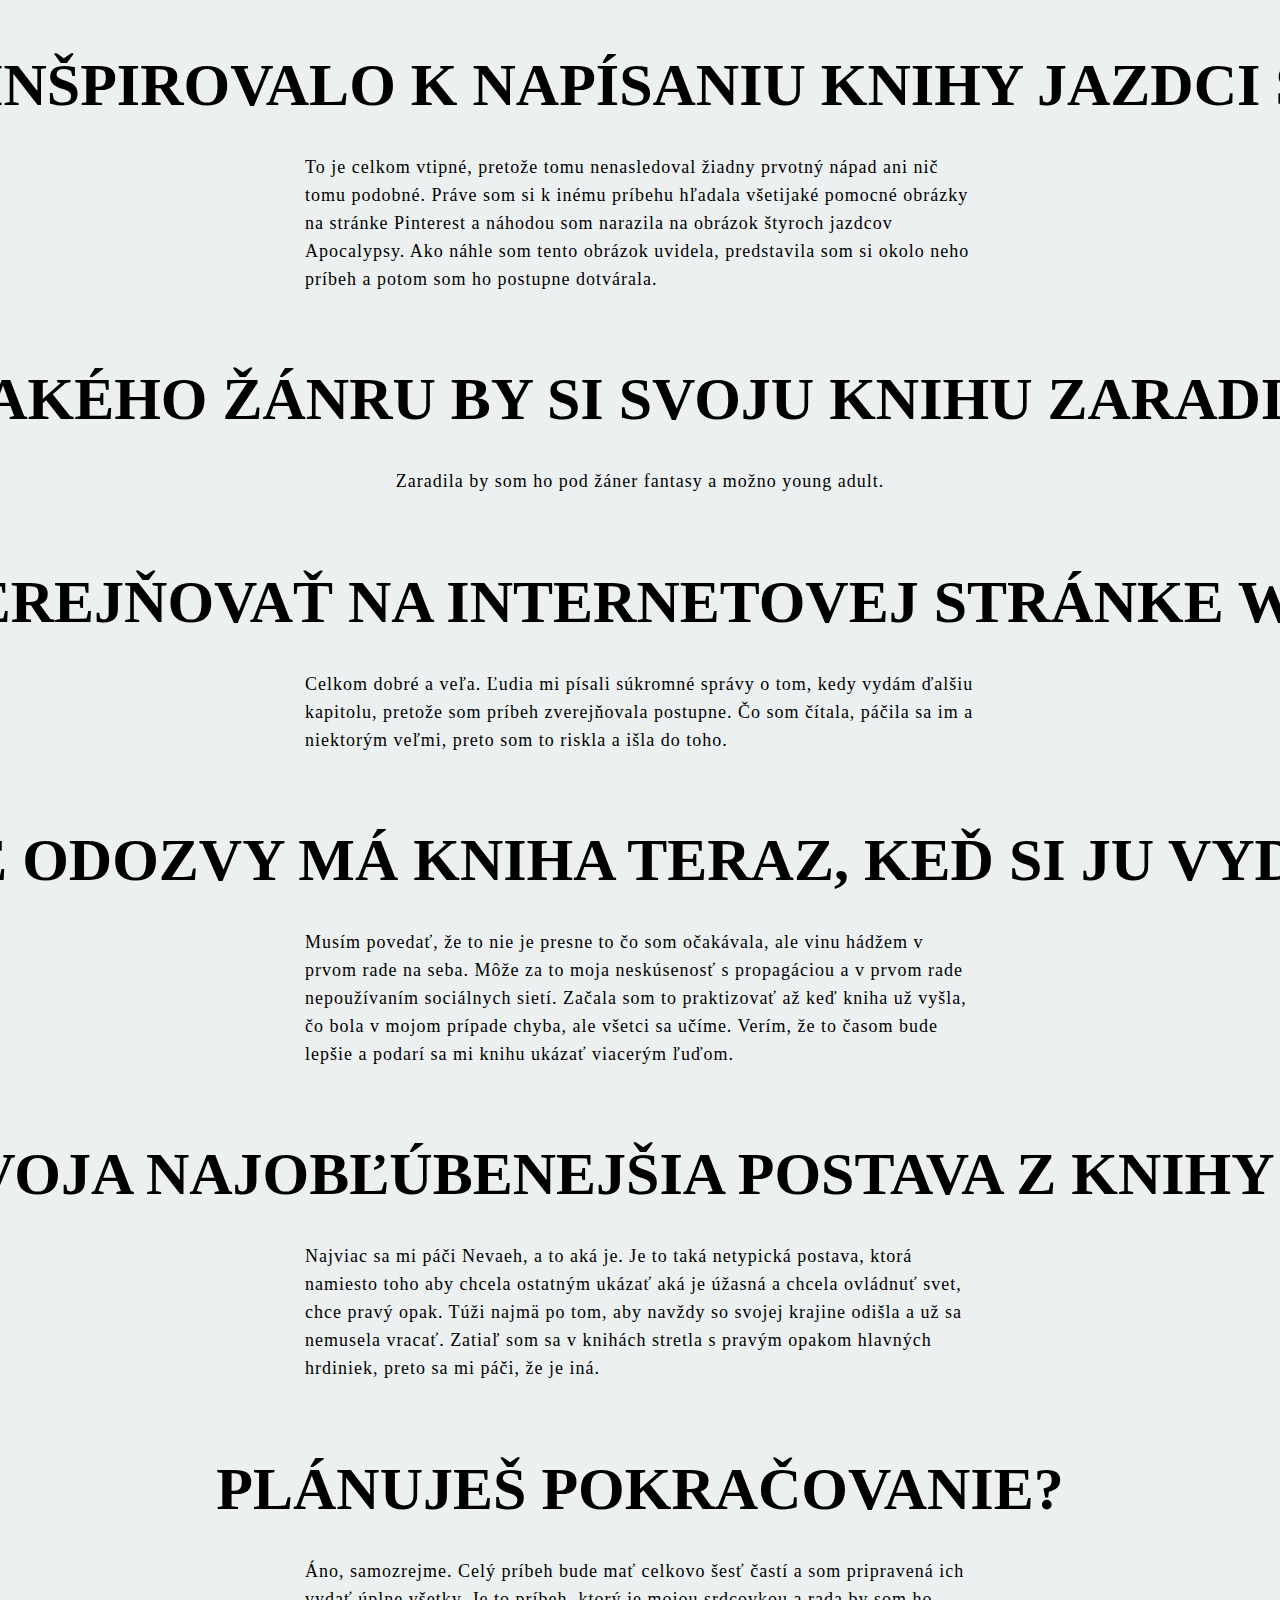
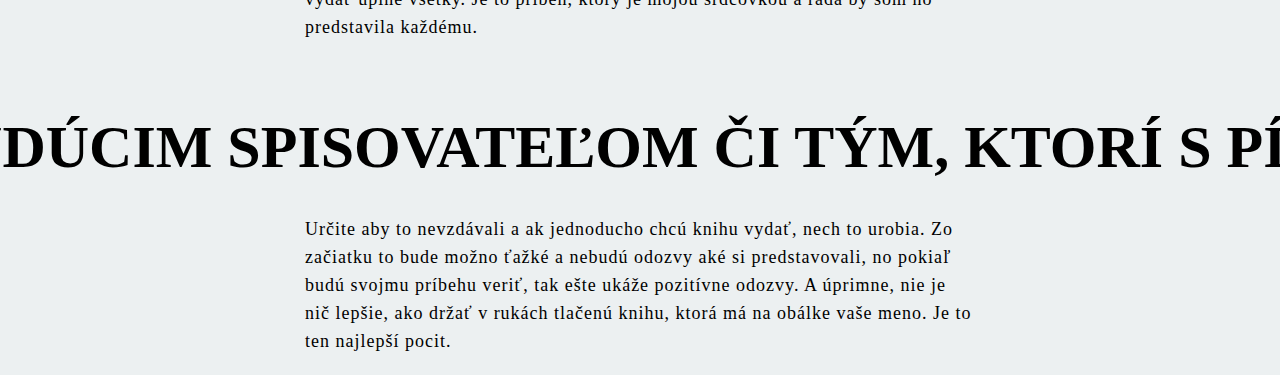
==== commit 83cb2704: "Update index.html" ====
--- a/index.html
+++ b/index.html
@@ -2,185 +2,123 @@
 <html lang="en">
 <head>
     <meta charset="UTF-8">
-    <meta http-equiv="X-UA-Compatible" content="IE=edge">    
+    <meta http-equiv="X-UA-Compatible" content="IE=edge">
     <meta name="viewport" content="width=device-width, initial-scale=1.0">
-    <title>Autorka série Jazdci smrti - Baránková</title>
+    <title>Michala Baránková | O mne</title>
     <link rel="stylesheet" href="styles.css">
-    <link rel="stylesheet" href="responsive.css">
-    <link rel="stylesheet" href="https://cdn.jsdelivr.net/npm/swiper@8/swiper-bundle.min.css"/>
-    <link href="https://fonts.googleapis.com/css2?family=Charm&family=Lavishly+Yours&display=swap" rel="stylesheet"> 
-    <script src="https://kit.fontawesome.com/430b36cec8.js"></script>
-    <script>   
-        function welcome() {   
-            window.open("https://www.martinus.sk/?uItem=1751211");  
-        }function wattpad() {
-            window.open("https://www.wattpad.com/user/Zmokrk");
-        }function instagram() {
-            window.open("https://www.instagram.com/michala.barankova_autor/");
-        }function martinus() {
-            window.open("https://www.martinus.sk/?uItem=1751211");
-        }function uniknihy() {
-            window.open("https://www.uniknihy.sk/produkt/jazdci-smrti-i-bic-z-ohna/");
-        }function gorila() {
-            window.open("https://www.gorila.sk/detail/1751211/Jazdci-smrti-I-Bic-z-ohna");
-        }function bux() {
-            window.open("https://www.bux.sk/knihy/688907-jazdci-smrti-i-bic-z-ohna.html");
-        }function mojeknihy() {
-            window.open("https://moje-knihy.sk/produkt/jazdci-smrti-i-bic-z-ohna/");
-        }function oknihe () {
-            window.open("bic-z-ohna.html")
-        }
-    </script>   
+    <link rel="shortcut icon" href="logo2.jpg"/>
+    <link href="https://fonts.googleapis.com/css2?family=Caveat&family=El+Messiri:wght@500&family=Great+Vibes&display=swap" rel="stylesheet">
 </head>
 <body>
-    <!-- toto je nav bar - hlavné menu hore na stránke -->
-    <header>
-        <nav>
-            <div class="logo">
-                <img src="logo.jpg" alt="ornament use from Vecteezy.com">
-            </div>
-            <ul class="menu">
-                <li><a href="index.html">Domov</a></li>
-                <li><a href="about.html">O mne</a></li>
-                <li><a href="books.html">Knihy</a>
-                    <ul class="submenu">
-                        <li><a href="jazdci-smrti.html">Jazdci smrti</a>
-                            <ul class="submenu2">
-                                <li><a href="bic-z-ohna.html">Bič z ohňa</a></li>
-                                <!-- <li><a href="#">Luk zničenia</a></li>
-                                <li><a href="#">Štít krutosti</a></li>
-                                <li><a href="#">Meč smrti</a></li>
-                                <li><a href="#">Piaty jazdec</a></li>
-                                <li><a href="#">Nástroje moci</a></li> -->
-                            </ul>
-                        </li>
-                        <!-- <li><a href="#">Nenávidená zradkyňa</a>
-                            <ul class="submenu2">
-                                <li><a href="#">Aldsea</a></li>
-                                <li><a href="#">Dohoda</a></li>
-                                <li><a href="#">Sľub</a></li>
-                                <li><a href="#">Spojenectvo</a></li>
-                            </ul>
-                        </li> -->
-                    </ul>
-                </li>
-                <li><a href="contact.html">Kontakt</a></li>
-            <span class="btn" type="button" onClick="welcome()"><a class="active" href="#">BUY HERE</a>
-            </span>  
+
+    <div class="nadpis1">
+        <h5>Michala</h5>
+    </div>
+
+    <div class="nadpis2">
+        <h2>Baránková</h2>
+    </div>
+
+    <div class="navbar">
+        <ul>
+            <li><a href="index.html">Domov</a></li>
+            <li><a href="about.html">O mne</a></li>
+            <li><a href="books.html">Knihy</a></li>
+            <li><a href="kontakt.html">Kontakt</a></li>
+            <li><a href="faq.html">FaQ</a></li>
         </ul>
-    </nav>
-    </header>
-    <!-- tu začína prvá časť body, prvá fotka -->
+    </div>
 
-    <section class="about">
-        <div class="main">
-            <img src="hlavne.jpg" alt="prvá fotka knihy">
-            <div class="about-text">
-                <h2>JAZDCI SMRTI I.</h2>
-                <h5>Bič z ohňa</h5>
-                <p>
-                    Nová fantasy séria plná dobrodružstva, tajomstiev a klamstva.
-                    <br><br>Zdĺhavá a nebezpečná cesta hlavnej hrdinky,
-                    <br>ktorá je pripravená klamať celému svetu, aby dosiahla vytúženú slobodu. 
-                </p>
-                <div class="kniha">
-                    <button class="button" onClick="oknihe()">O KNIHE</button>
-                </div>
-            </div>
+    <div class="content">
+
+        <div class="moj_obrazok">
+            <img src="moja.jpg" width="300px"> 
         </div>
-    </section>
+    <h3>Mohla by si sa nám trochu predstaviť? </h3>
+    <p>
+        Lorem ipsum dolor sit amet consectetur adipisicing elit. Velit repellat architecto 
+        magni officia obcaecati corporis quasi necessitatibus, quia ullam ad et ipsum excepturi 
+        voluptas voluptates nostrum harum culpa, laboriosam atque.
+    </p>
+    <br>
+    <h3>Vždy si chcela písať knihy?</h3>
+    <p>
+        Veru nie. Nikdy som si nepredstavovala, že by som trávili dni iba písaním. Vlastne
+        ma k tomu priviedla moja sestra, ktorá začala písať do zošita príbeh a pridala som sa k nej. 
+        Na rozdiel od nej, ja som pokračovala a písala ďalej. 
+    </p>
+    <br>
+    <h3>Kedy si prvýkrát začala s písaním? </h3>
+    <p>
+        Myslím, že v období, keď som začala chodiť na strednú školu. 
+    </p>
+    <br>
+    <h3>Čo ťa viedlo k tomu, aby si napísala svoj prvý príbeh? </h3>
+    <p>
+        Chcela som napísať príbeh, aký som si chcela od niekoho prečítať. Vtedy som veľmi rada pozerala
+        japonský seriál Naruto a chcela som vymyslieť príbeh, ktorý sa v deji neuvádzal. No veľmi som si ho
+        chcela prečítať.  
+    </p>
+    <br>
+    <h3>Ktorých spisovateľov alebo spisovateľky obdivuješ?</h3>
+    <p>
+        Páči sa mi svet, ktorý vytvorila J.K. Rowlingová v Harrym Potterovi. Najmä všetky tie tajomstvá
+        a mágia, ktorá postupne vychádzala na povrch. Potom sa mi páči aj svet Tolkiena o Pánovi Prsteňov.
+        Podľa mňa vymyslel nádherný a prepracovaný svet. S tých novodobých u mňa boduje najmä Sarah. J. Mass, Tricia Lavenceller,
+        Jennifer L. Armentrout a mnoho ďalších. 
+    </p>
+    <br>
+    <h3>Čo ťa inšpirovalo k napísaniu knihy Jazdci smrti? </h3>
+    <p>
+        To je celkom vtipné, pretože tomu nenasledoval žiadny prvotný nápad ani nič tomu podobné. 
+        Práve som si k inému príbehu hľadala všetijaké pomocné obrázky na stránke Pinterest a náhodou 
+        som narazila na obrázok štyroch jazdcov Apocalypsy. Ako náhle som tento obrázok uvidela, predstavila 
+        som si okolo neho príbeh a potom som ho postupne dotvárala. 
+    </p>
+    <br>
+    <h3>Do akého žánru by si svoju knihu zaradila? </h3>
+    <p>
+        Zaradila by som ho pod žáner fantasy a možno young adult. 
+    </p>
+    <br>
+    <h3>Predtým, ako si knihu vydala, si ju začala zverejňovať na internetovej stránke Wattpad. Aké odozvy od čitateľov kniha mala? </h3>
+    <p>
+        Celkom dobré a veľa. Ľudia mi písali súkromné správy o tom, kedy vydám ďalšiu kapitolu, pretože 
+        som príbeh zverejňovala postupne. Čo som čítala, páčila sa im a niektorým veľmi, preto som to 
+        riskla a išla do toho. 
+    </p>
+    <br>
+    <h3>A aké odozvy má kniha teraz, keď si ju vydala? </h3>
+    <p>
+        Musím povedať, že to nie je presne to čo som očakávala, ale vinu hádžem v prvom rade na seba.
+        Môže za to moja neskúsenosť s propagáciou a v prvom rade nepoužívaním sociálnych sietí. 
+        Začala som to praktizovať až keď kniha už vyšla, čo bola v mojom prípade chyba, ale všetci
+        sa učíme. Verím, že to časom bude lepšie a podarí sa mi knihu ukázať viacerým ľuďom. 
+    </p>
+    <br>
+    <h3>Kto je tvoja najobľúbenejšia postava z knihy a prečo? </h3>
+    <p>
+        Najviac sa mi páči Nevaeh, a to aká je. Je to taká netypická postava, ktorá namiesto toho
+        aby chcela ostatným ukázať aká je úžasná a chcela ovládnuť svet, chce pravý opak. Túži najmä 
+        po tom, aby navždy so svojej krajine odišla a už sa nemusela vracať. Zatiaľ som sa v knihách
+        stretla s pravým opakom hlavných hrdiniek, preto sa mi páči, že je iná. 
+    </p>
+    <br>
+    <h3>Plánuješ pokračovanie? </h3>
+    <p>
+        Áno, samozrejme. Celý príbeh bude mať celkovo šesť častí a som pripravená ich vydať úplne všetky.
+        Je to príbeh, ktorý je mojou srdcovkou a rada by som ho predstavila každému.
+    </p>
+    <br>
+    <h3>Čo by si odkázala budúcim spisovateľom či tým, ktorí s písaním stále váhajú?</h3>
+    <p>
+        Určite aby to nevzdávali a ak jednoducho chcú knihu vydať, nech to urobia. Zo začiatku to bude možno ťažké 
+        a nebudú odozvy aké si predstavovali, no pokiaľ budú svojmu príbehu veriť, tak ešte ukáže pozitívne odozvy. 
+        A úprimne, nie je nič lepšie, ako držať v rukách tlačenú knihu, ktorá má na obálke vaše meno.
+        Je to ten najlepší pocit. 
+    </p>
 
-    <!--tu začína druhý obrázok na hlavnej stránke pod prvým-->
-
-    <section class="druhe" id="druhe">
-        <div class="heading">
-            <img src="novinka.jpg" alt="ornament use from Vecteezy.com">
-        </div>
-        <!-- <h1 class="heading"><span>NOVINKA</span></h1> -->
-        <div class="row">
-            <div class="image2">
-                <img src="fotka.jpg" alt="druhá fotka knihy" align= "right">
-            </div>
-        </div>
-        <div class="content">
-            <h3>Bič z ohňa</h3>
-            <h4>„Moja túžba po slobode bola však väčšia ako vlastný život.“</h4>
-            <p>Za noci hustého dažďa a bleskov sa zjavil 
-                vír plný mágie a čarov, 
-                ktorý svojou silou siahal až k nebesiam. Krajinami sa 
-                ozývali strašlivé zvuky a vyzeralo to, 
-                akoby nariekala samotná zem. A potom nastalo ticho. 
-                Magický vír zmizol a vstrebal sa do zbraní, ktoré mali 
-                zmeniť priebeh nekončiacej vojny medzi krajinami. 
-                Vojnu, ktorú privolali samotní králi, túžiaci iba po moci. 
-                Mágia sa zmenila a tí, ktorí ju ovládali, spolu s ňou. 
-                <br><br>Nastala nová doba, kde už zmenené nebolo naspäť navrátené. 
-                Táto doba stvorila bojovníčku, mocnú Nevaeh, 
-                ktorá túžila utiecť od bojov a všetkého, čo kedy poznala. 
-                Na ceste za slobodou sa však stretáva s nepoznanými tajomstvami, 
-                ktoré sa ukázali byť nebezpečnejšie, než si kto myslel. 
-                Prijme spolu s ďalšími udatnými bojovníkmi úlohu a 
-                zastaví svet pred úplnou skazou?
-            </p>
-            <a href="#" class="button" onClick="welcome()">Kúpiť tu</a>
-        </div>
-    </section>
-
-<!-- tu sa začína tretia časť, kde budú logá firiem -->
-<div class="container">
-    <div class="swiper">
-        <div class="swiper-wrapper">
-        <div class="swiper-slide" onClick="gorila()"><img src="gorila.jpg"></div>
-        <div class="swiper-slide" onClick="martinus()"><img src="martinus.jpg"></div>
-        <div class="swiper-slide" onClick="bux()"><img src="bux.jpg"></div>
-        <div class="swiper-slide"><img src="ibookstore.jpg"></div>
-        <div class="swiper-slide" onClick="mojeknihy()"><img src="moje-knihy.jpg"></div>
-        <div class="swiper-slide" onClick="uniknihy()"><img src="uniknihy.jpg"></div>
-        </div>
-        <div class="swiper-pagination"></div>
-        <div class="swiper-button-prev"></div>
-        <div class="swiper-button-next"></div>
-    </div>
-</div>
-
-<script src="https://cdn.jsdelivr.net/npm/swiper@8/swiper-bundle.min.js"></script>
-
-<script>
-    const swiper = new Swiper('.swiper', {
-        autoplay: {
-            delay: 3000,
-            disableOnInteraction: false,
-        },
-        loop: true,
-        pagination: {
-            el: '.swiper-pagination',
-            clickable: true,
-        },
-        navigation: {
-            nextEl: '.swiper-button-next',
-            prevEl: '.swiper-button-prev',
-        },
-    });
-</script>
-
-<!-- tu sa začína footer -->
-    <footer>
-        <div class="footer-content">
-                    
-            <p>Ste pripravení na <br><br>dobrodružstvá plné tajomstiev?</p>
-            <ul class="socials">
-                <!-- <li><a href="#"><i class="fa fa-facebook"></i></a></li>
-                <li><a href="#"><i class="fa fa-twitter"></i></a></li>
-                <li><a href="#"><i class="fa fa-youtube"></i></a></li> -->
-                <!-- <li><a href="#"><i class="fa fa-google-plus"></i></a></li> -->
-                <li><a href="#" onClick="instagram()"><i class="fa fa-instagram"></i></a></li>
-                <li><a href="#" onClick="wattpad()"><img src="wattpad.png" alt="Wattpad Logo"/></a></li>
-            </ul>
-        </div>
-        <div class="footer-bottom">
-            <p>copyright &copy; 2022 Michala Baránková. designed by <span>Michala Baránková</span></p>
-        </div>
-    </footer>
+    </div> 
 
 </body>
 </html>
--- a/styles.css
+++ b/styles.css
@@ -6,8 +6,11 @@
 
 html,
 body {
-    height: 100%;
+    width: 100%;
     font-family: Garamond;
+    margin: 0 auto;
+    max-width: 1000px;
+    font-size: 100%;
 }
 
 ul {
@@ -25,10 +28,11 @@
 header {
     background-color: #c0bfbf;
     padding: 5px 0;
+    width: 100%;
 }
 
 nav {
-    max-width: 1000px;
+    width: 100%;
     margin: 0 auto;
     display: flex;
     justify-content: space-between;
@@ -44,6 +48,14 @@
     margin-left: -150px;
 }
 
+.menu {
+    max-width: 100%;
+    flex-wrap: nowrap;
+    width: 100%;
+}
+
+
+
 .menu>li,
 .menu>a {
     display: inline-block;
@@ -70,7 +82,7 @@
 }
 
 .submenu {
-    position: absolute;
+    position: relative;
     background-color: #c0bfbf;
     width: 170px;
     left: 0;
@@ -125,7 +137,7 @@
 }
 
 .btn {
-    position: absolute;
+    position: relative;
 }
 
 .btn a {
@@ -225,19 +237,24 @@
 
 .main {
     width: 1130px;
-    max-width: 95%;
+    max-width: 100%;
     margin: 0 auto;
     display: flex;
     align-items: center;
     justify-content: space-around;
 }
 
+.main img {
+    width: 340px;
+    max-width: 100%;
+}
+
 .about-text h2 {
     color: rgb(0, 0, 0);
     font-size: 60px;
     text-transform: uppercase;
     margin-bottom: 20px;
-    max-width: 95%;
+    max-width: 100%;
 }
 
 .about-text h5 {
@@ -381,7 +398,7 @@
     right: 0;
     background: #c0bfbf;
     height: auto;
-    width: 99vw;
+    width: 100%;
     font-family: Garamond;
     padding-top: 40px;
     color: rgb(0, 0, 0);
@@ -396,9 +413,10 @@
 }
 
 .footer-content p {
-    max-width: 500px;
+    width: 500px;
+    max-width: 95%;
     margin: 5px auto;
-    line-height: 28px;
+    line-height: 50px;
     font-size: 40px;
     font-family: Charm;
 }
@@ -435,7 +453,7 @@
 
 .footer-bottom {
     background: #c0bfbf;
-    width: 99vw;
+    width: 100%;
     padding: 20px 0;
     text-align: center;
 }
@@ -452,6 +470,16 @@
     font-weight: 200;
 }
 
+.image2 img {
+    max-width: 100%;
+    height: auto;
+    width: 580px;
+}
+
+.image2 {
+    width: 580px;
+    max-width: 100%;
+}
 
 
 
@@ -461,23 +489,24 @@
 
 /* ****************************************MEDIA QUERIES SECTION ********************************************** */
 @media screen and (max-width: 1632px) {
-    .logo a {
+    .logo img {
         left: 0;
         top: 0;
-        width: 100%;
+        max-width: 100%;
         text-align: center;
         justify-content: center;
+
     }
 
     .logo {
         margin-left: 0;
-    }
-
-
-}
-
-
-@media screen and (max-width: 1325px) {
+        flex-basis: 1;
+    }
+
+    nav {
+        flex-basis: 1;
+    }
+
     ul.menu {
         display: flex;
         width: 100%;
@@ -485,6 +514,22 @@
         flex-wrap: nowrap;
     }
 
+    .content p {
+        max-width: 100%;
+    }
+
+    .footer,
+    .footer-content {
+        max-width: 100%;
+    }
+
+}
+
+
+@media screen and (max-width: 1325px) {
+
+
+
     ul.menu>li,
     ul.menu a {
         white-space: nowrap;
@@ -543,12 +588,58 @@
     }
 }
 
-@media screen and (max-width: 1150px) {
+
+@media (max-width: 948px) {
+    .logo {
+        flex-basis: 4;
+        min-width: 300px
+    }
+
+    nav {
+        flex-basis: 2;
+        flex-direction: column;
+        margin: 0 auto;
+        text-align: center;
+    }
+
+    nav ul li,
+    nav ul li:hover {
+        border: none;
+    }
+
+    .content,
+    .about-text p,
+    .about-text h2,
+    .about-text h5 {
+        width: 100%;
+        max-width: 95%;
+        padding-left: 5px;
+        padding-right: 5px;
+        margin: 0 auto;
+    }
+}
+
+/* 
+@media screen and (max-width: 1150px) and (min-width: 660px) {
     nav {
         display: flex;
         flex-direction: column;
     }
-
+} */
+
+@media screen and (max-width: 660px) {
+    nav {
+        max-width: 659px;
+        width: 100%;
+        position: relative;
+
+    }
+
+    ul.menu {
+        display: flex;
+        flex-wrap: wrap;
+        flex-direction: column;
+    }
 
 
 }
@@ -558,12 +649,7 @@
         max-width: 100%;
     }
 
-    .content {
-        margin-left: 0;
-        margin-right: 0;
-        width: 100%;
-        max-width: 100%;
-    }
+
 
     .content h3,
     .content h4 {
@@ -586,7 +672,7 @@
     .about-text h2,
     .content h3,
     .content h4 {
-        width: 95%;
+        max-width: 95%;
         line-height: 60px;
     }
 
@@ -607,5 +693,53 @@
         display: block;
         text-align: center;
     }
-}
-
+
+
+}
+
+@media screen and (max-width: 300px) {
+    .logo img {
+        width: 75%;
+        height: auto;
+    }
+
+    nav li,
+    .btn a,
+    .about-text h2,
+    .about-text h5,
+    .about-text p,
+    .content h3,
+    .content h4 {
+        font-size: 75%;
+        line-height: 20px;
+    }
+
+    .about-text h2 {
+        padding-top: 10px;
+    }
+
+    .about-text p {
+        margin: 0 auto;
+        margin-left: 0;
+        margin-right: 2px;
+        line-height: 32px;
+        font-size: 65%;
+        text-align: left;
+    }
+
+    .button {
+        width: 70%;
+        font-size: 75%;
+        white-space: nowrap;
+        height: 70%;
+    }
+
+    .footer-content p {
+        width: 500px;
+        max-width: 95%;
+        margin: 2px auto;
+        line-height: 30px;
+        font-size: 70%;
+        font-family: Charm;
+    }
+}
